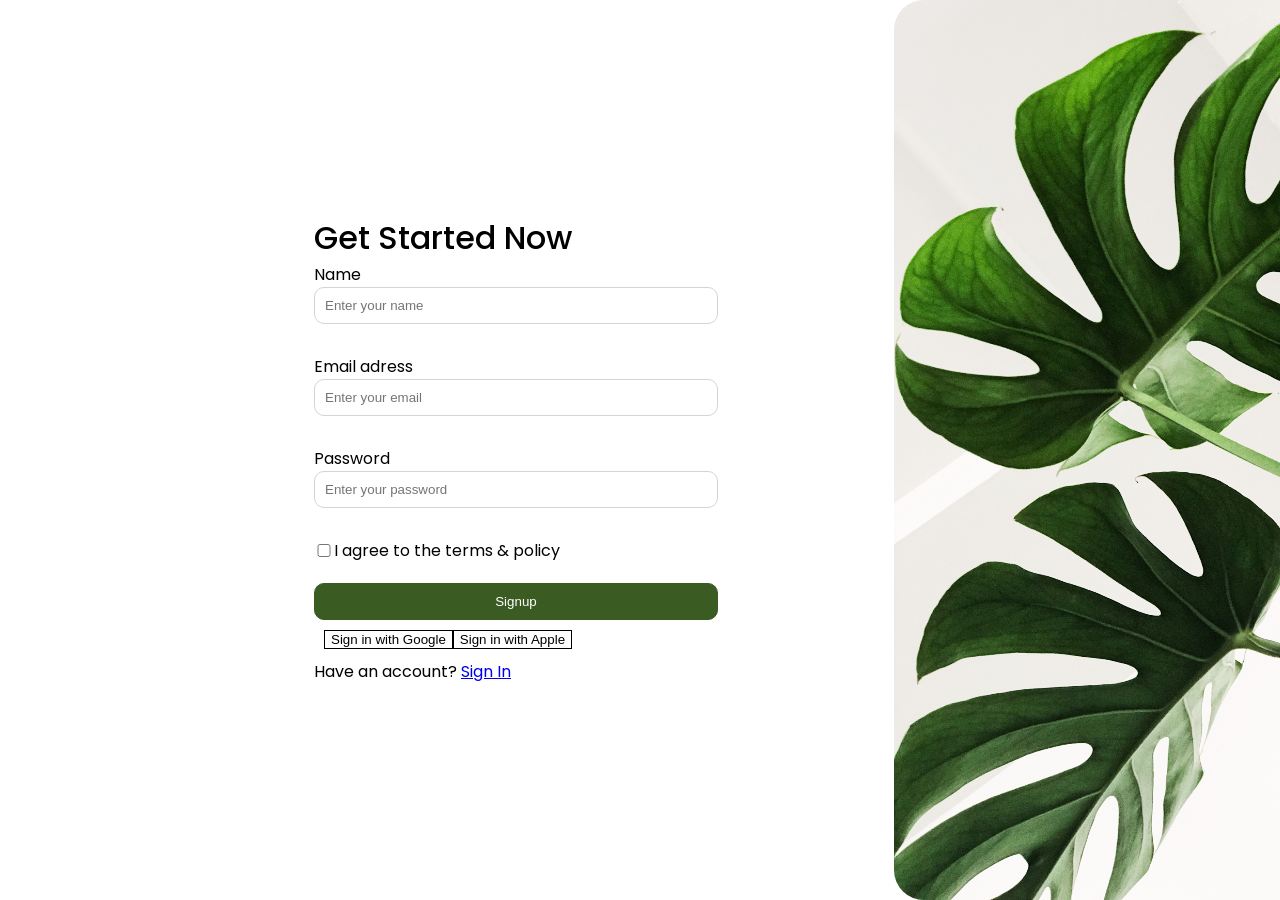
==== index.html @ 1a66fee7 "first and last commit" ====
<!doctype html>
<html lang="en">
  <head>
    <meta charset="UTF-8" />
    <meta name="viewport" content="width=device-width, initial-scale=1.0" />
    <link rel="stylesheet" href="style.css" />

    <title>Document</title>
  </head>
  <body>
    <main>
      <section class="auth">
        <form action="/signup">
          <h1>Get Started Now</h1>

          <label for="username">Name</label>
          <input type="text" name="username" placeholder="Enter your name" />

          <label for="email">Email adress</label>
          <input type="text" name="email" placeholder="Enter your email" />

          <label for="password">Password</label>
          <input
            type="text"
            name="password"
            placeholder="Enter your password"
          />

          <div class="checkbox">
            <input type="checkbox" />
            <p>I agree to the terms & policy</p>
          </div>

          <button class="submit" type="submit">Signup</button>

          <div class="another">
            <button class="media" type="submit">Sign in with Google</button>
            <button class="media" type="submit">Sign in with Apple</button>
          </div>

          <p>Have an account? <a href="index_sign_in.html">Sign In</a></p>
        </form>
      </section>

      <img src="img.jpg" alt="img" />
    </main>
  </body>
</html>
---- style.css ----
@import url("https://fonts.googleapis.com/css2?family=Poppins:ital,wght@0,100;0,200;0,300;0,400;0,500;0,600;0,700;0,800;0,900;1,100;1,200;1,300;1,400;1,500;1,600;1,700;1,800;1,900&display=swap");

* {
  box-sizing: border-box;
  margin: 0;
}

body {
  font-family: "Poppins", sans-serif;
}

main {
  display: flex;
  height: 100vh;
}

section {
  margin-top: 150px;
  margin-left: 250px;
}

h1 {
  font-size: medium;
  font-size: 32px;
  font-weight: 500;
}

form {
  display: flex;
  flex-direction: column;
  padding: 64px;
  width: 404px;
  height: 638px;
}

input {
  border: 1px solid rgb(212, 212, 212);
  border-radius: 10px;
  width: 404px;
  padding: 10px 10px 10px 10px;
  margin-bottom: 30px;
}

img {
  min-width: 781px;
  max-height: 100vh;
  float: right;
  margin-left: 240px;
  border-radius: 30px 0 0 30px;
}

.checkbox {
  display: flex;
  align-items: center;
}
.checkbox input {
  width: 20px;
  margin-bottom: 0;
}

.submit {
  border: 1px solid #3a5b22;
  margin-top: 20px;
  padding: 10px;
  width: 404px;
  background-color: #3a5b22;
  border-radius: 10px;
  color: white;
}

.another {
  display: flex;
  padding: 10px;
}

.media {
  background-color: white;
  color: black;
  border: 1px solid black;
}
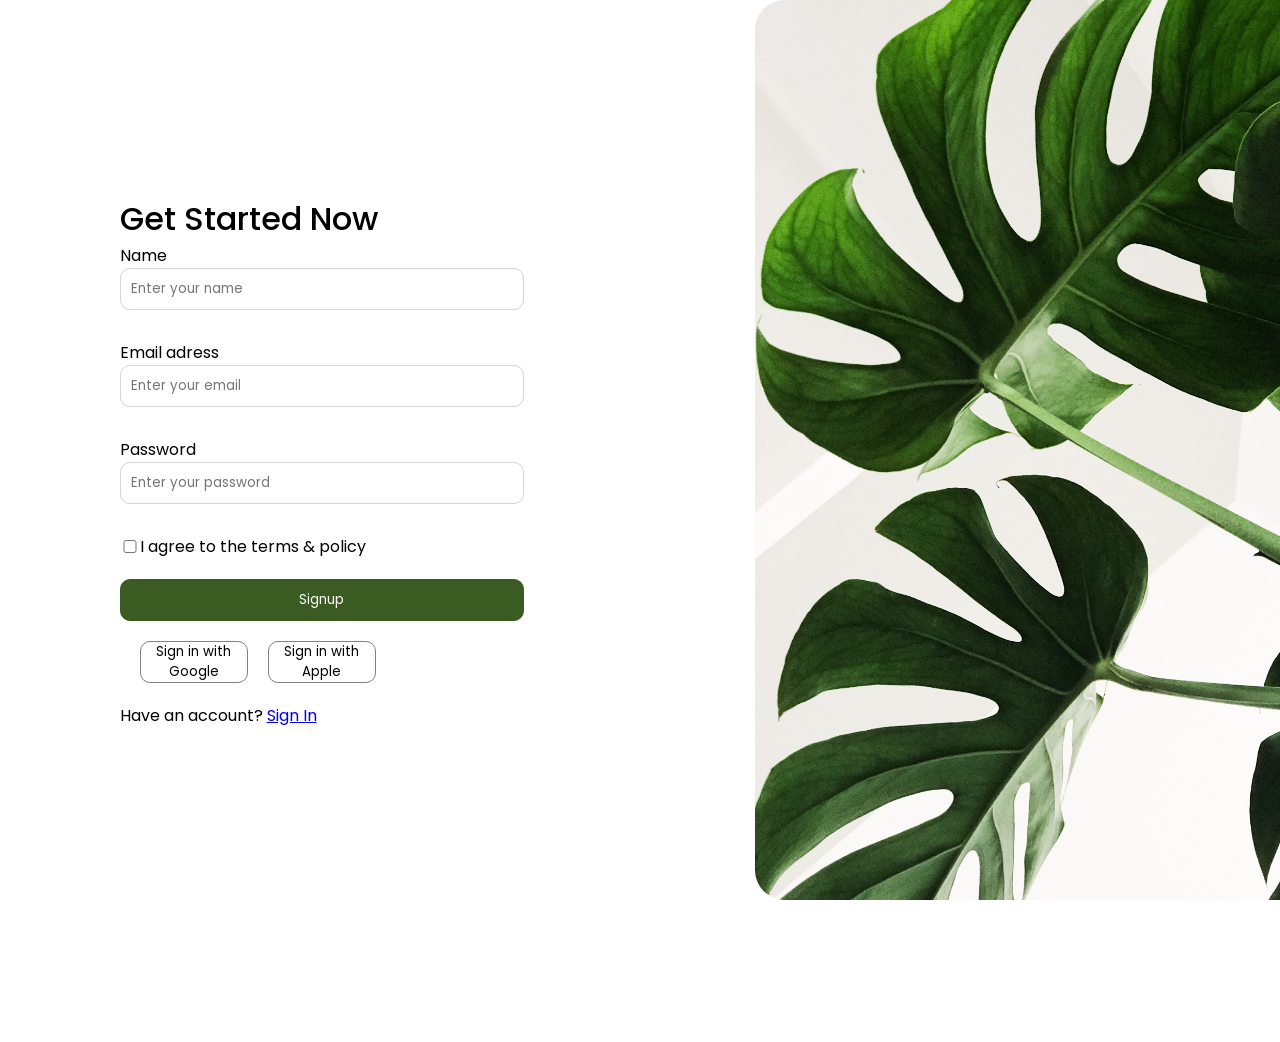
==== commit 53cfed8d: "fixed sizes" ====
--- a/index.html
+++ b/index.html
@@ -9,7 +9,7 @@
   </head>
   <body>
     <main>
-      <section class="auth">
+      <div class="left">
         <form action="/signup">
           <h1>Get Started Now</h1>
 
@@ -40,9 +40,11 @@
 
           <p>Have an account? <a href="index_sign_in.html">Sign In</a></p>
         </form>
-      </section>
+      </div>
 
-      <img src="img.jpg" alt="img" />
+      <div class="right">
+        <img src="img.jpg" alt="img" />
+      </div>
     </main>
   </body>
 </html>
--- a/style.css
+++ b/style.css
@@ -1,12 +1,15 @@
 @import url("https://fonts.googleapis.com/css2?family=Poppins:ital,wght@0,100;0,200;0,300;0,400;0,500;0,600;0,700;0,800;0,900;1,100;1,200;1,300;1,400;1,500;1,600;1,700;1,800;1,900&display=swap");
 
 * {
+  margin: 0;
+  padding: 0;
   box-sizing: border-box;
-  margin: 0;
+  font-family: "Poppins", sans-serif;
 }
 
 body {
-  font-family: "Poppins", sans-serif;
+  width: 1536px;
+  height: 1042px;
 }
 
 main {
@@ -14,9 +17,11 @@
   height: 100vh;
 }
 
-section {
-  margin-top: 150px;
-  margin-left: 250px;
+.left {
+  width: 50%;
+  display: flex;
+  justify-content: center;
+  align-items: center;
 }
 
 h1 {
@@ -41,11 +46,19 @@
   margin-bottom: 30px;
 }
 
-img {
+.right {
+  width: 50%;
   min-width: 781px;
   max-height: 100vh;
   float: right;
   margin-left: 240px;
+  border-radius: 30px 0 0 30px;
+}
+
+.right img {
+  width: 100%;
+  height: 100%;
+  object-fit: cover;
   border-radius: 30px 0 0 30px;
 }
 
@@ -71,10 +84,13 @@
 .another {
   display: flex;
   padding: 10px;
+  justify-content: space-between;
 }
-
 .media {
   background-color: white;
+  border-radius: 10px;
   color: black;
-  border: 1px solid black;
+  border: 1px solid gray;
+  width: 190px;
+  margin: 10px;
 }
